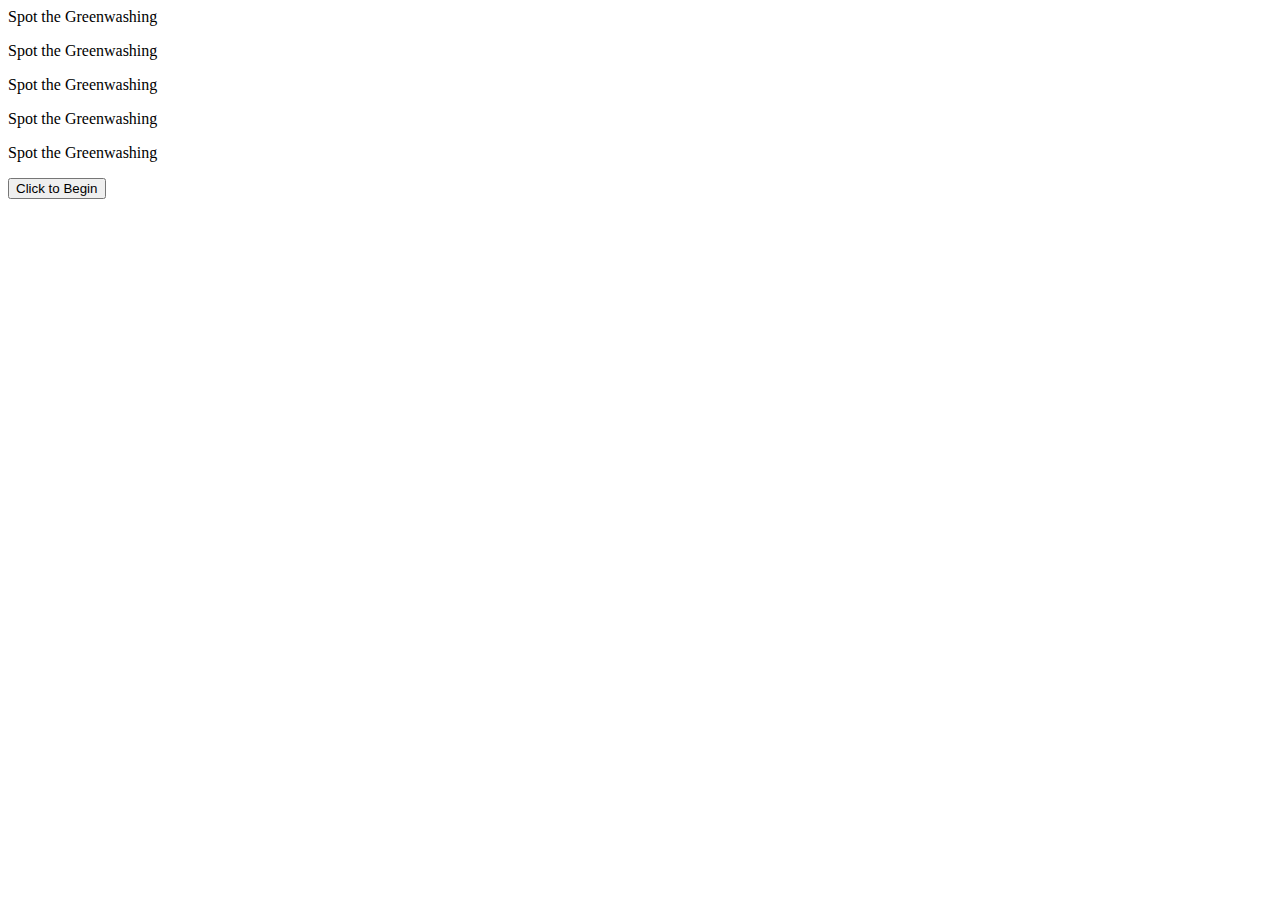
==== final-project/homePage.html @ e85d102b "rechanging the pathway" ====
<!DOCTYPE htm l>
<html lang="en">
    <meta charset="UTF-8">
    <head>
        
        <link rel="stylesheet" href="./css/homepage.css" type="text/css" />
        
        <title>Spot the Greenwashing</title>
    </head>
    <body>
        <div id="homeScreenContent"> 
            <div class="circle"></div>
            <div class="circle"></div>
            <div class="circle"></div>
            <div class="circle"></div>
            <div class="circle"></div>
            <div class="circle"></div>
            <div class="circle"></div>
           <div class="circle"></div>
            <div class="circle"></div>
            <div class="circle"></div>
            <div class="circle"></div>
            <div class="circle"></div>
        
            <div id="homeNameDiv">
                <p class="quizName">
                    Spot the Greenwashing
                </p>
                <p class="quizName">
                    Spot the Greenwashing
                </p>
                <p class="quizName">
                    Spot the Greenwashing
                </p>
                <p class="quizName">
                    Spot the Greenwashing
                </p>
                <p class="quizName">
                    Spot the Greenwashing
                </p>
            
            
                

                <!-- <img src="assets/homeScreen/arrow.png" alt="arrow button" id="arrowButton"/> -->
            </div>
        
                
                <div>
                    <a href="./instructionsPage.html">
                        <button id="startButton">Click to Begin</button>
                    </a>
                </div>
            </div>

            <!-- <img src="assets/logo/logo-01.svg" alt="shop logo"/>  -->
        </div>
    </body>
    </html>
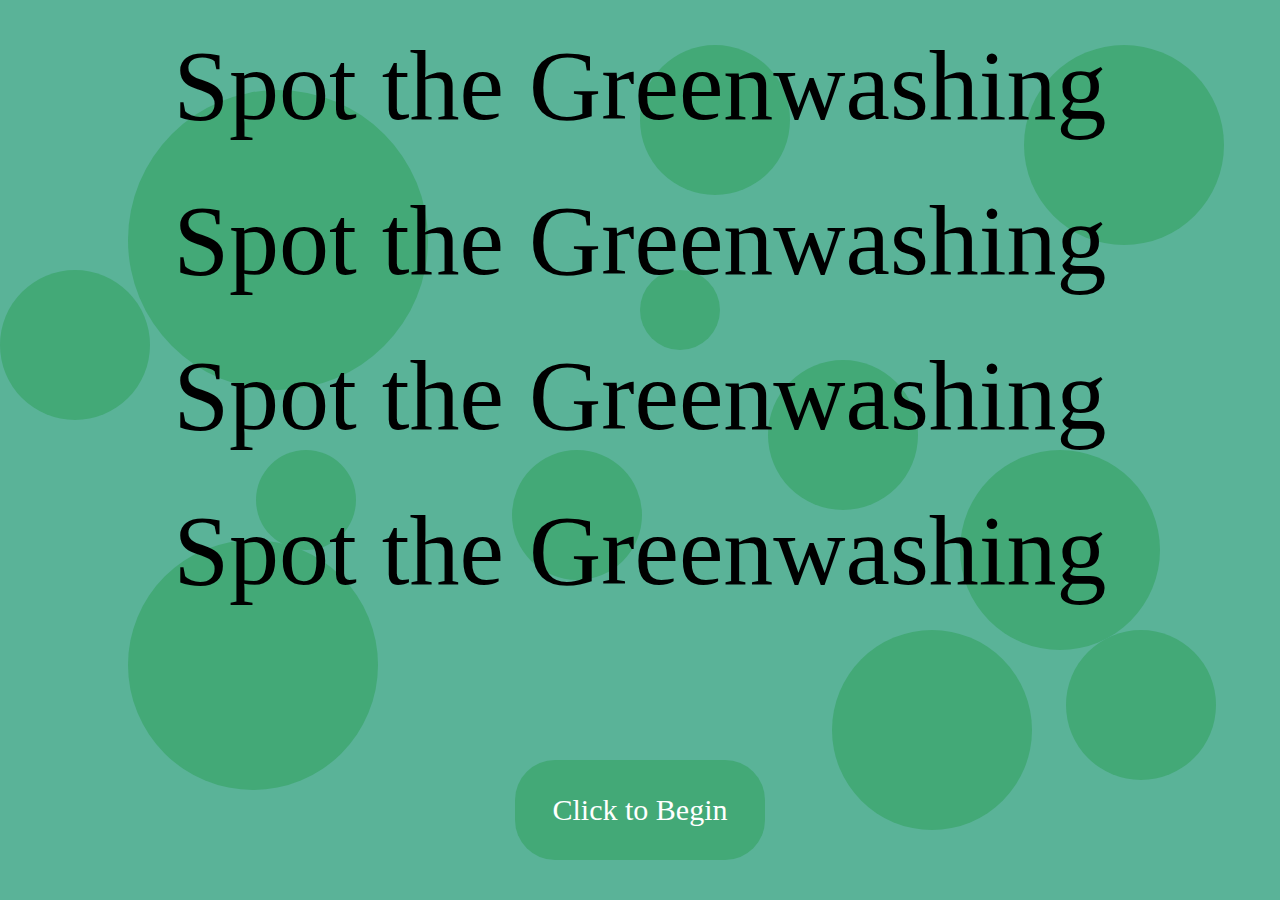
==== commit 402f3d48: "updating readme" ====
--- a/final-project/homePage.html
+++ b/final-project/homePage.html
@@ -35,9 +35,7 @@
                 <p class="quizName">
                     Spot the Greenwashing
                 </p>
-                <p class="quizName">
-                    Spot the Greenwashing
-                </p>
+              
             
             
                 
--- a/final-project/css/homepage.css
+++ b/final-project/css/homepage.css
@@ -0,0 +1,141 @@
+/* adding in a new font */
+
+@font-face {
+  font-family: "greenWashingFont";
+  src: url("/final-project/assets/fonts/SourceSerif4-VariableFont_opsz\,wght.ttf")
+    format("truetype");
+}
+
+body {
+  font-family: "Georgia", serif;
+  background-color: #5ab398;
+}
+
+p {
+  font-size: 120px;
+}
+
+@media screen and (max-width: 1300px) {
+  p {
+    font-size: 100px;
+  }
+}
+#homeNameDiv {
+  /* display:flex;
+    width:80%;
+    flex-direction: column;
+   align-items: center; */
+  display: flex;
+  flex-direction: column; /* Stack children vertically */
+  align-items: center;
+  justify-content: center;
+  text-align: center;
+  width: 100%; /* Adjust width if needed */
+}
+
+.quizName {
+  padding-top: 10px;
+  padding-bottom: 10px;
+  margin-top: 10px;
+  margin-bottom: 10px;
+}
+
+button {
+  background-color: 43A977;
+  font-size: 30px;
+  color: white;
+  border: none;
+  width: 250px;
+  height: 100px;
+  border-radius: 40px;
+  margin: auto;
+  font-family: Georgia, "Times New Roman", Times, serif;
+  position: absolute;
+  top: 90%;
+  left: 50%;
+  transform: translate(-50%, -50%);
+}
+
+/* styling all the circles */
+.circle {
+  width: 100px;
+  height: 100px;
+  position: absolute;
+  z-index: -1;
+  border-radius: 50%;
+  background-color: 43A977;
+}
+
+.circle:nth-child(1) {
+  width: 200px;
+  height: 200px;
+  top: 70%;
+  left: 65%;
+}
+.circle:nth-child(2) {
+  width: 150px;
+  height: 150px;
+  top: 40%;
+  left: 60%;
+}
+.circle:nth-child(3) {
+  width: 250px;
+  height: 250px;
+  top: 60%;
+  left: 10%;
+}
+
+.circle:nth-child(4) {
+  width: 100px;
+  height: 100px;
+  top: 50%;
+  left: 20%;
+}
+.circle:nth-child(5) {
+  width: 300px;
+  height: 300px;
+  top: 10%;
+  left: 10%;
+}
+.circle:nth-child(6) {
+  width: 200px;
+  height: 200px;
+  top: 50%;
+  left: 75%;
+}
+.circle:nth-child(7) {
+  width: 150px;
+  height: 150px;
+  top: 5%;
+  left: 50%;
+}
+.circle:nth-child(8) {
+  width: 150px;
+  height: 150px;
+  top: 70%;
+  right: 5%;
+}
+.circle:nth-child(9) {
+  width: 80px;
+  height: 80px;
+  top: 30%;
+  left: 50%;
+}
+.circle:nth-child(10) {
+  width: 150px;
+  height: 150px;
+  top: 30%;
+  left: 0%;
+}
+.circle:nth-child(11) {
+  width: 130px;
+  height: 130px;
+  top: 50%;
+  left: 40%;
+}
+.circle:nth-child(12) {
+  width: 200px;
+  height: 200px;
+  top: 5%;
+  left: 80%;
+}
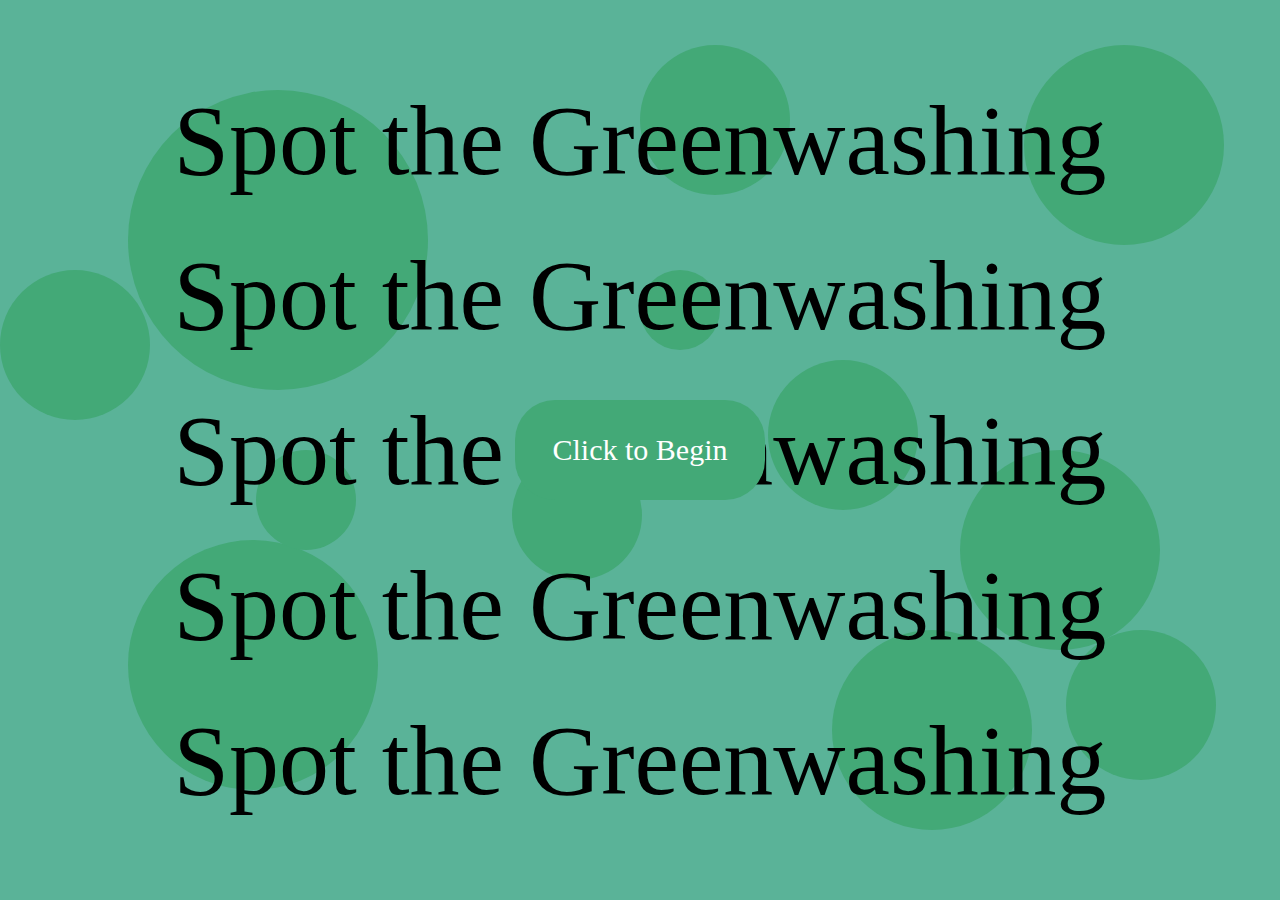
==== commit b2c1cbeb: "updating css for instruciton page" ====
--- a/final-project/homePage.html
+++ b/final-project/homePage.html
@@ -35,6 +35,9 @@
                 <p class="quizName">
                     Spot the Greenwashing
                 </p>
+                <p class="quizName">
+                    Spot the Greenwashing
+                </p>
               
             
             
--- a/final-project/css/homepage.css
+++ b/final-project/css/homepage.css
@@ -31,6 +31,7 @@
   justify-content: center;
   text-align: center;
   width: 100%; /* Adjust width if needed */
+  margin-top: 5%;
 }
 
 .quizName {
@@ -51,7 +52,7 @@
   margin: auto;
   font-family: Georgia, "Times New Roman", Times, serif;
   position: absolute;
-  top: 90%;
+  top: 50%;
   left: 50%;
   transform: translate(-50%, -50%);
 }
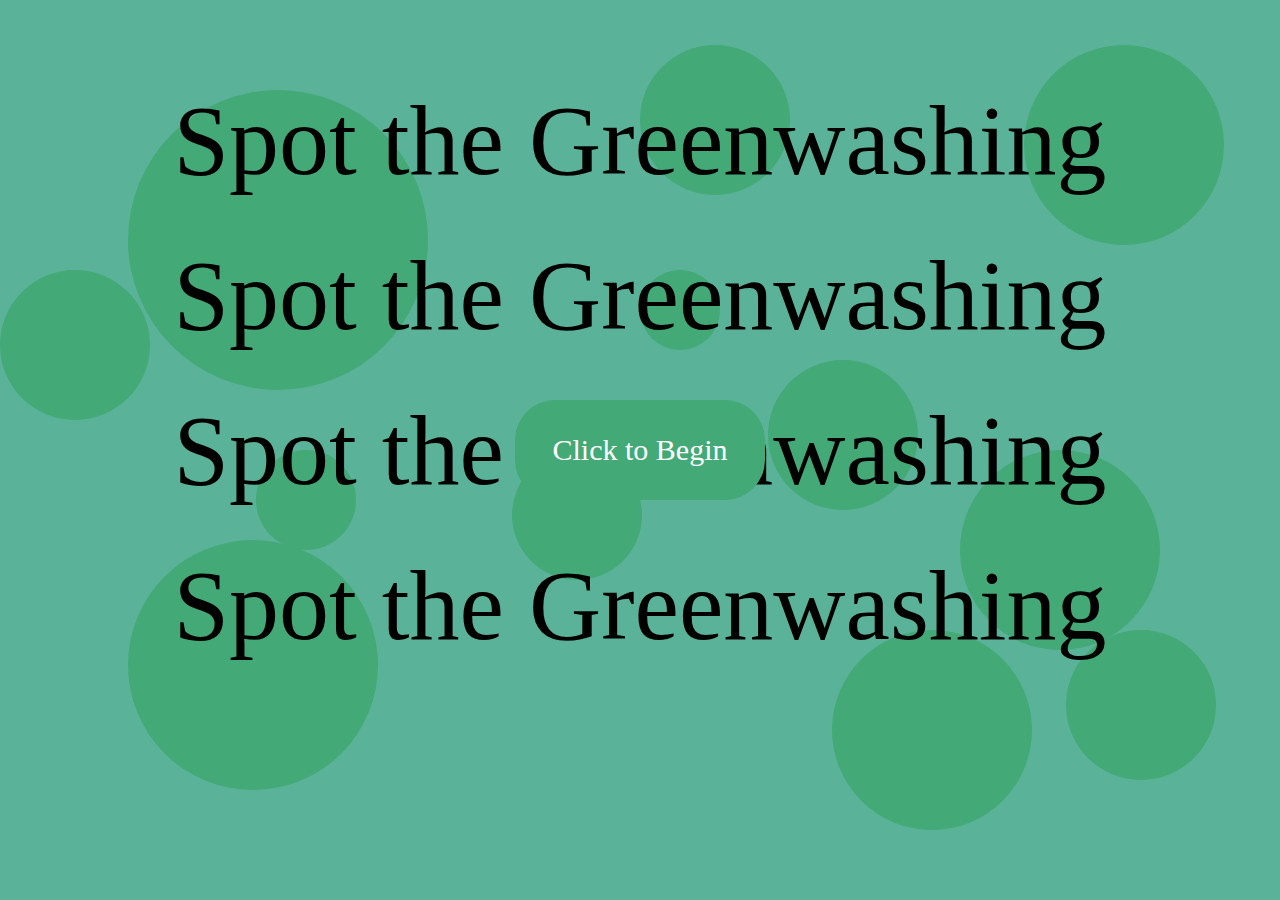
==== commit 242fdf7e: "adding margin" ====
--- a/final-project/homePage.html
+++ b/final-project/homePage.html
@@ -35,9 +35,7 @@
                 <p class="quizName">
                     Spot the Greenwashing
                 </p>
-                <p class="quizName">
-                    Spot the Greenwashing
-                </p>
+             
               
             
             
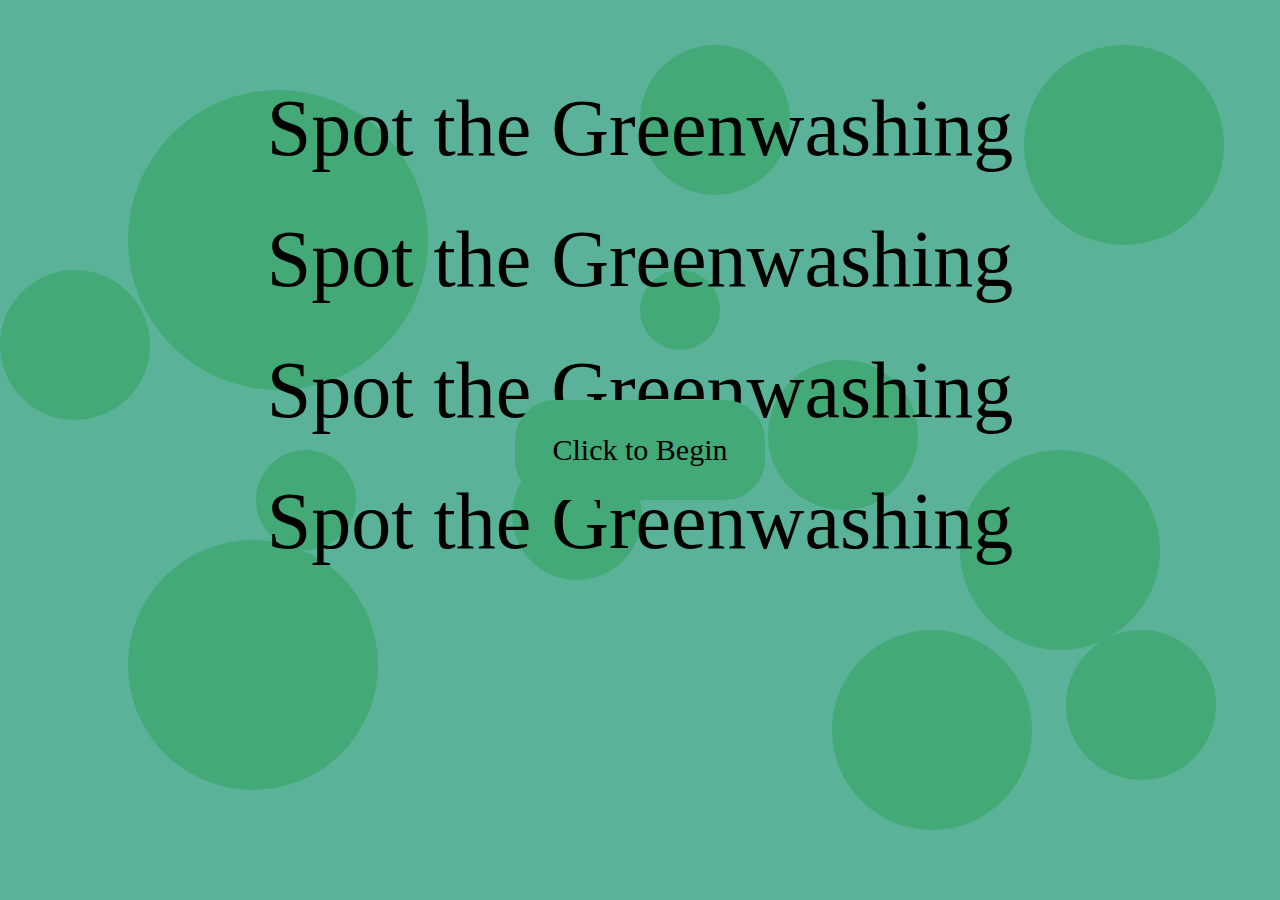
==== commit 83397d78: "adding necessary updates" ====
--- a/final-project/homePage.html
+++ b/final-project/homePage.html
@@ -1,58 +1,41 @@
 <!DOCTYPE htm l>
 <html lang="en">
-    <meta charset="UTF-8">
-    <head>
-        
-        <link rel="stylesheet" href="./css/homepage.css" type="text/css" />
-        
-        <title>Spot the Greenwashing</title>
-    </head>
-    <body>
-        <div id="homeScreenContent"> 
-            <div class="circle"></div>
-            <div class="circle"></div>
-            <div class="circle"></div>
-            <div class="circle"></div>
-            <div class="circle"></div>
-            <div class="circle"></div>
-            <div class="circle"></div>
-           <div class="circle"></div>
-            <div class="circle"></div>
-            <div class="circle"></div>
-            <div class="circle"></div>
-            <div class="circle"></div>
-        
-            <div id="homeNameDiv">
-                <p class="quizName">
-                    Spot the Greenwashing
-                </p>
-                <p class="quizName">
-                    Spot the Greenwashing
-                </p>
-                <p class="quizName">
-                    Spot the Greenwashing
-                </p>
-                <p class="quizName">
-                    Spot the Greenwashing
-                </p>
-             
-              
-            
-            
-                
+  <meta charset="UTF-8" />
+  <head>
+    <link rel="stylesheet" href="./css/homepage.css" type="text/css" />
 
-                <!-- <img src="assets/homeScreen/arrow.png" alt="arrow button" id="arrowButton"/> -->
-            </div>
-        
-                
-                <div>
-                    <a href="./instructionsPage.html">
-                        <button id="startButton">Click to Begin</button>
-                    </a>
-                </div>
-            </div>
+    <title>Spot the Greenwashing</title>
+  </head>
+  <body>
+    <div id="homeScreenContent">
+      <!-- circles for  background -->
+      <div class="circle"></div>
+      <div class="circle"></div>
+      <div class="circle"></div>
+      <div class="circle"></div>
+      <div class="circle"></div>
+      <div class="circle"></div>
+      <div class="circle"></div>
+      <div class="circle"></div>
+      <div class="circle"></div>
+      <div class="circle"></div>
+      <div class="circle"></div>
+      <div class="circle"></div>
 
-            <!-- <img src="assets/logo/logo-01.svg" alt="shop logo"/>  -->
+      <!-- start of homeName Div -->
+      <div id="homeNameDiv">
+        <p class="quizName">Spot the Greenwashing</p>
+        <p class="quizName">Spot the Greenwashing</p>
+        <p class="quizName">Spot the Greenwashing</p>
+        <p class="quizName">Spot the Greenwashing</p>
+
+        <div>
+          <a href="./instructionsPage.html">
+            <button id="startButton">Click to Begin</button>
+          </a>
         </div>
-    </body>
-    </html>+      </div>
+      <!-- end of homeName Div -->
+    </div>
+  </body>
+</html>
--- a/final-project/css/homepage.css
+++ b/final-project/css/homepage.css
@@ -17,20 +17,16 @@
 
 @media screen and (max-width: 1300px) {
   p {
-    font-size: 100px;
+    font-size: 80px;
   }
 }
 #homeNameDiv {
-  /* display:flex;
-    width:80%;
-    flex-direction: column;
-   align-items: center; */
   display: flex;
-  flex-direction: column; /* Stack children vertically */
+  flex-direction: column;
   align-items: center;
   justify-content: center;
   text-align: center;
-  width: 100%; /* Adjust width if needed */
+  width: 100%;
   margin-top: 5%;
 }
 
@@ -44,7 +40,7 @@
 button {
   background-color: 43A977;
   font-size: 30px;
-  color: white;
+  color: black;
   border: none;
   width: 250px;
   height: 100px;
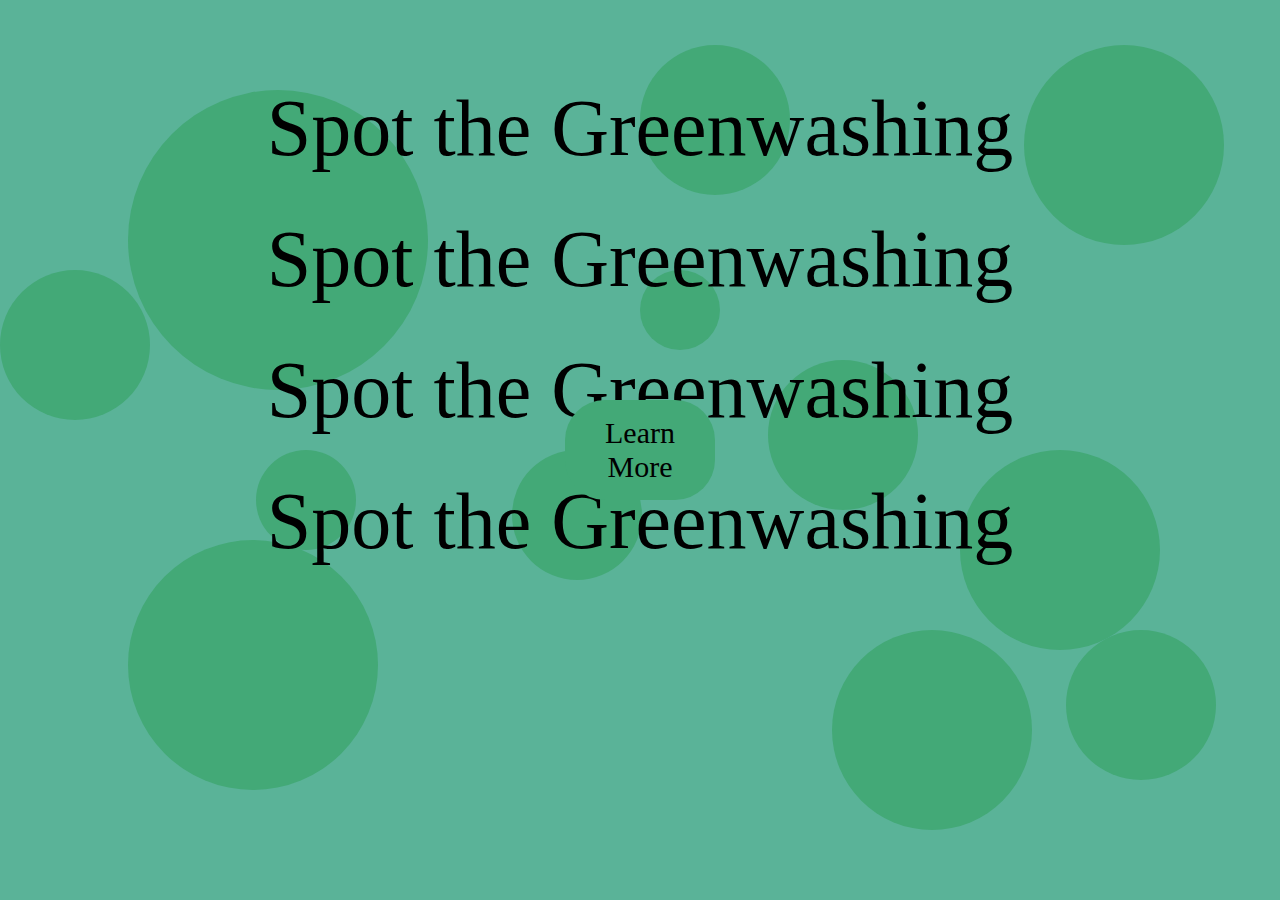
==== commit 921e3846: "adding hover" ====
--- a/final-project/homePage.html
+++ b/final-project/homePage.html
@@ -31,7 +31,7 @@
 
         <div>
           <a href="./instructionsPage.html">
-            <button id="startButton">Click to Begin</button>
+            <button id="startButton">Learn More</button>
           </a>
         </div>
       </div>
--- a/final-project/css/homepage.css
+++ b/final-project/css/homepage.css
@@ -42,7 +42,7 @@
   font-size: 30px;
   color: black;
   border: none;
-  width: 250px;
+  width: 150px;
   height: 100px;
   border-radius: 40px;
   margin: auto;
@@ -51,6 +51,10 @@
   top: 50%;
   left: 50%;
   transform: translate(-50%, -50%);
+}
+
+#startButton:hover {
+  background-color: white; /* Changes the cursor to a hand icon when hovering */
 }
 
 /* styling all the circles */
